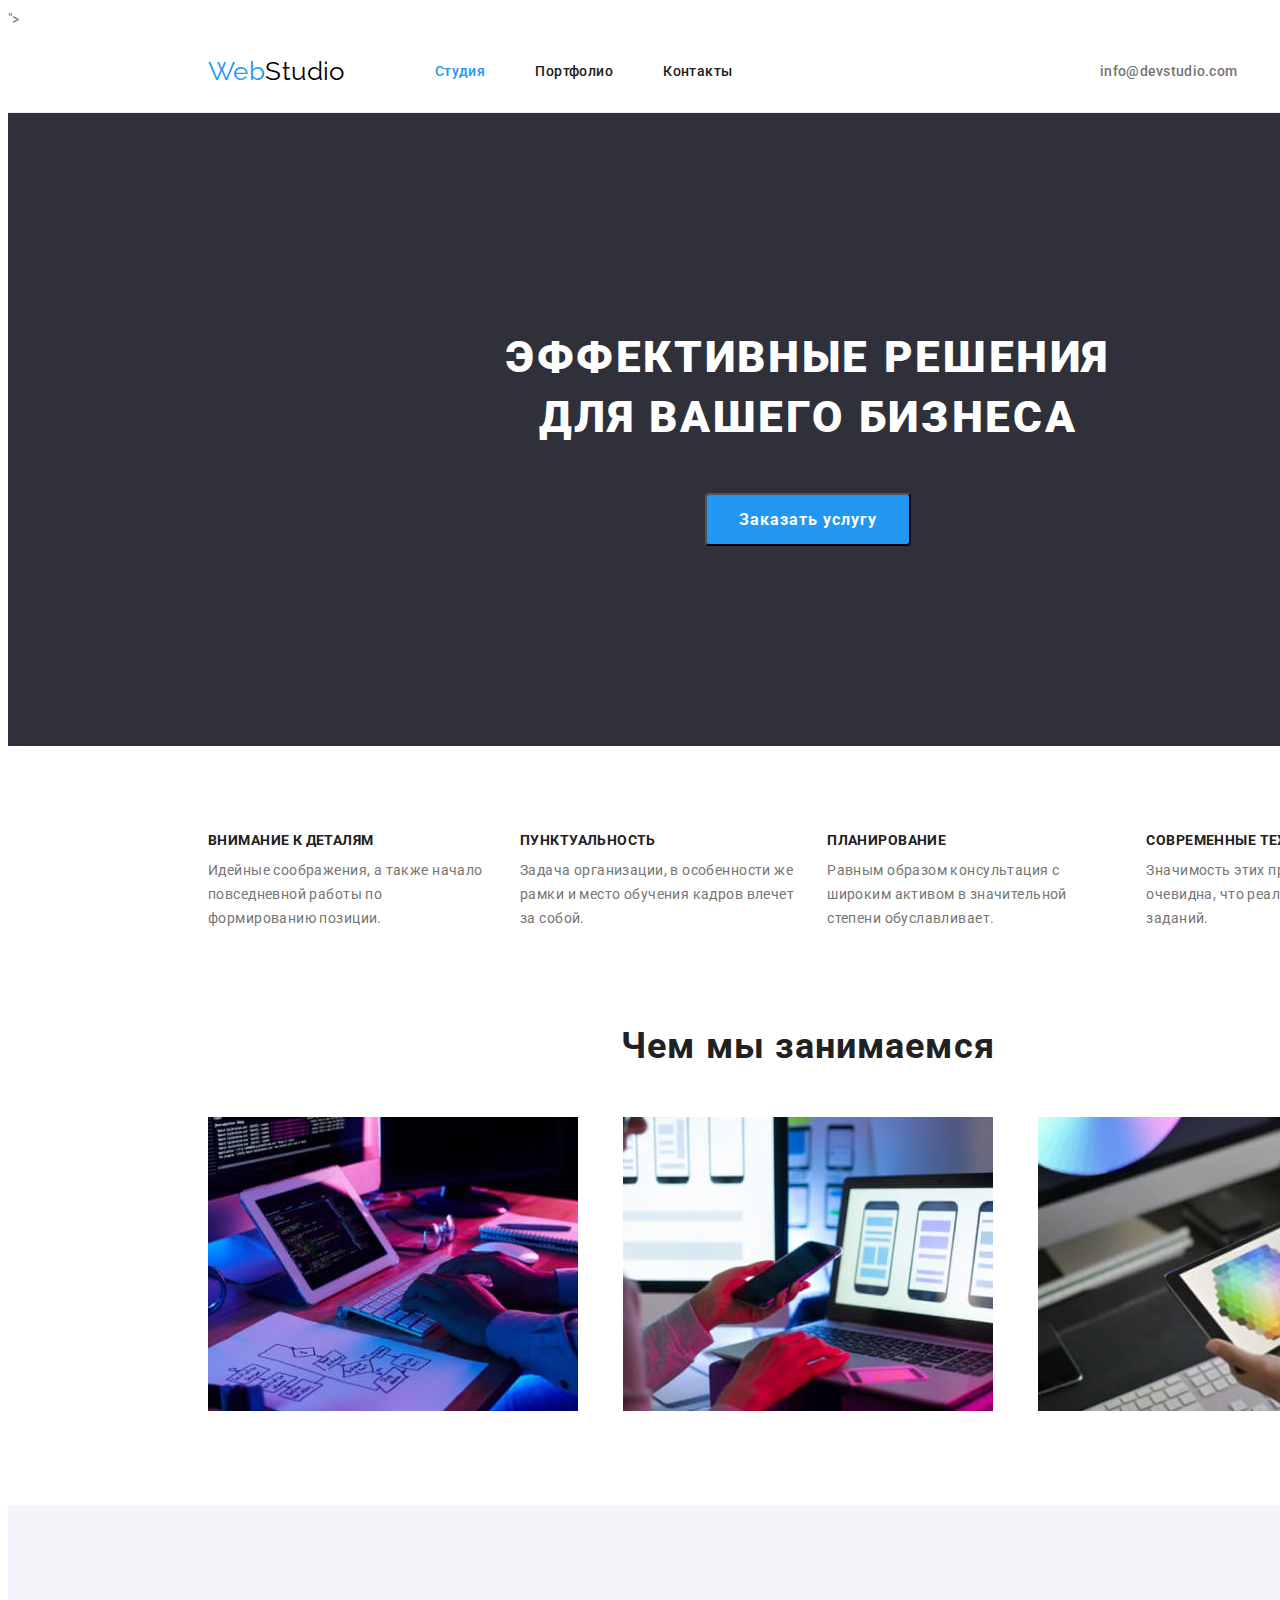
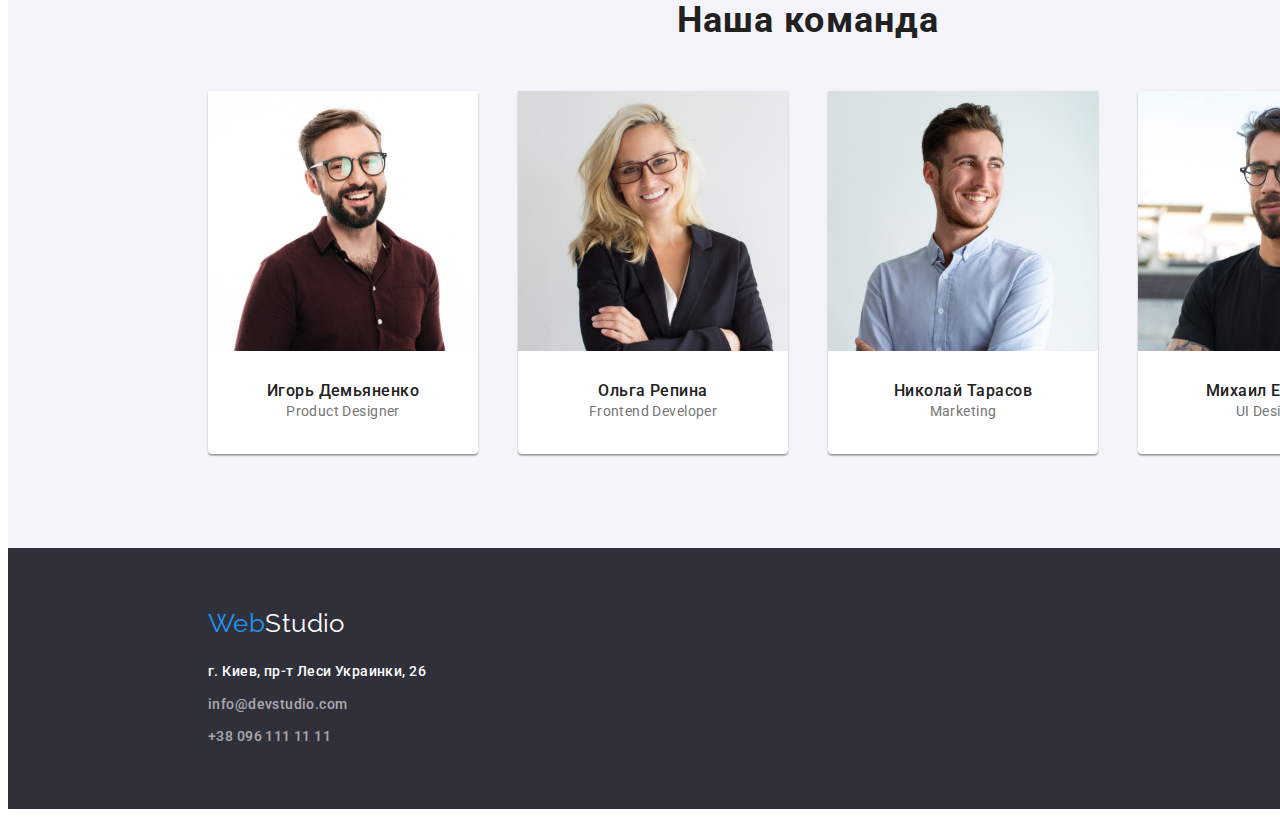
==== index.html @ 7e5b8110 "add flex css" ====
<!DOCTYPE html>
<html lang="ru">

	<head>
		<meta charset="UTF-8" />
		<meta http-equiv="X-UA-Compatible" content="IE=edge" />
		<meta name="viewport" content="width=device-width, initial-scale=1.0" />
		<title>WebStudio | Главная</title>
		<link rel="shortcut icon" href="https://asset-cdn.schoology.com/sites/all/themes/schoology_theme/favicon.ico"
			type="image/x-icon" />
		<link rel="preconnect" href="https://fonts.gstatic.com" />
		<link
			href="https://fonts.googleapis.com/css2?family=Raleway:wght@700&family=Roboto:wght@400;500;700;900&display=swap"
			rel="stylesheet" />
		<link rel="stylesheet" href="<link rel=" stylesheet"
			href="https://cdnjs.cloudflare.com/ajax/libs/modern-normalize/1.1.0/modern-normalize.min.css"
			integrity="sha512-wpPYUAdjBVSE4KJnH1VR1HeZfpl1ub8YT/NKx4PuQ5NmX2tKuGu6U/JRp5y+Y8XG2tV+wKQpNHVUX03MfMFn9Q=="
			crossorigin="anonymous" referrerpolicy="no-referrer" />">
		<link rel="stylesheet" href="./css/style.css" />
	</head>

	<body>
		<header class="header">
			<div class="container head-container">
				<nav class="navigator">
					<a class="text-logo" href="./"><span class="logo">Web</span>Studio </a>
					<ul class="list-header">
						<li class="list-nav-item">
							<a class="list-nav current" href="./index.html">Студия</a>
						</li>
						<li class="list-nav-item">
							<a class="list-nav" href="./portfolio.html">Портфолио</a>
						</li>
						<li class="list-nav-item"><a class="list-nav" href="">Контакты</a></li>
					</ul>
				</nav>

				<div class="header-contact">
					<ul class="list-header">
						<li class="list-contact-item">
							<a href="mailto:info@devstudio.com" class="list-contact">info@devstudio.com</a>
						</li>
						<li class="list-contact-item">
							<a href="tel:+380961111111" class="list-contact">+38 096 111 11 11</a>
						</li>
					</ul>
				</div>
			</div>
		</header>

		<main>
			<!--Главная секция с заглавием-->
			<section class="hero">
				<div class="container">
					<h1 class="hero-title">
						Эффективные решения <br />
						для вашего бизнеса
					</h1>
					<button type="button" class="main-button">Заказать услугу</button>
				</div>
			</section>

			<!--Секция особенности-->
			<div class="container">
				<section>
					<h2 class="invisible">Особенности</h2>
					<ul class="features">
						<li class="list-features-item">
							<h3 class="list-features">Внимание к деталям</h3>
							<p>
								Идейные соображения, а также начало повседневной работы по
								формированию позиции.
							</p>
						</li>
						<li class="list-features-item">
							<h3 class="list-features">Пунктуальность</h3>
							<p>
								Задача организации, в особенности же рамки и место обучения кадров
								влечет за собой.
							</p>
						</li>
						<li class="list-features-item">
							<h3 class="list-features">Планирование</h3>
							<p>
								Равным образом консультация с широким активом в значительной
								степени обуславливает.
							</p>
						</li>
						<li class="list-features-item">
							<h3 class="list-features">Современные технологии</h3>
							<p>
								Значимость этих проблем настолько очевидна, что реализация
								плановых заданий.
							</p>
						</li>
					</ul>
			</div>
			</section>
			<!--Секция Чем мы занимаемся-->
			<div class="container">
				<section class="work">
					<h2 class="title">Чем мы занимаемся</h2>
					<ul class="our-work">
						<li><img src="./images/box_1.jpg" alt="верстка" width="370" /></li>
						<li>
							<img src="./images/box_2.jpg" alt="мобильные устрайства" width="370" />
						</li>
						<li>
							<img src="./images/box_3.jpg" alt="цветовые решения" width="370" />
						</li>
					</ul>
			</div>
			</section>
			<!--Секция Наша команда-->
			<section class="team">
				<div class="container">
					<h2 class="title">Наша команда</h2>
					<ul class="our-team">
						<li class="list-specialist">
							<img src="./images/img_1.jpg" alt="Игорь" width="270" />
							<h3 class="specialist">Игорь Демьяненко</h3>
							<p>Product Designer</p>
						</li>
						<li class="list-specialist">
							<img src="./images/img_2.jpg" alt="Ольга" width="270" />
							<h3 class="specialist">Ольга Репина</h3>
							<p>Frontend Developer</p>
						</li>
						<li class="list-specialist">
							<img src="./images/img_3.jpg" alt="Николай" width="270" />
							<h3 class="specialist">Николай Тарасов</h3>
							<p>Marketing</p>
						</li>
						<li class="list-specialist">
							<img src="./images/img_4.jpg" alt="Михаил" width="270" />
							<h3 class="specialist">Михаил Ермаков</h3>
							<p>UI Designer</p>
						</li>
					</ul>
				</div>
			</section>
		</main>
		<footer class="footer">
			<div class="container foot">
				<a class="text-logo-footer" href="./"><span class="logo">Web</span>Studio</a>
				<address>
					<ul class="list-footer">
						<li class="list-footer-item">
							<a class="adress-footer" href="https://goo.gl/maps/jzQwwj4ujLne8MiLA" target="_blank"
								rel="noopener noreferrer">
								г. Киев, пр-т Леси Украинки, 26</a>
						</li>
						<li class="list-footer-item">
							<a href="mailto:info@devstudio.com" class="footer-contact">info@devstudio.com</a>
						</li>
						<li class="list-footer-item">
							<a href="tel:+380961111111" class="footer-contact">+38 096 111 11 11</a>
						</li>
					</ul>
				</address>
			</div>
		</footer>
	</body>

</html>
---- css/style.css ----
/*  */
:root {
	--primary-white-color: #ffffff;
	--second-dark-color: #2f303a;
	--background-color: #f5f4fa;
	--accent-color: #2196f3;
	--primary-text-color: #212121;
	--second-text-color: #757575;
}
/* primary-font-family: roboto; */
/* logo-font-family: Raleway; */
h1,
h2,
h3,
h4,
h5,
h6,
p {
  margin-top: 0;
  margin-bottom: 0;
}

ul,
ol {
  margin-top: 0;
  margin-bottom: 0;
  padding-left: 0;
}

img {
  display: block;
}
body {
	color: var(--second-text-color);
	background-color: var(--primary-bg-color);
	width: 1600px;
	font-family: "Roboto", sans-serif;
	font-size: 14px;
	font-weight: 400;
	line-height: 1.71;
	letter-spacing: 0.03em;
}
.container {
  width: 1200px;
  margin: 0 auto;
  padding-left: 15px;
  padding-right: 15px;
}
/* =============head================= */
.header {
  border-bottom: 1px solid #ececec;
}
.text-logo {
	font-family: "Raleway", sans-serif;
	font-style: 700;
	font-size: 26px;
	line-height: 1.2;
	color: #000000;
	text-decoration: none;
	padding: 24px 0;
	margin-right: 90px;
}
.logo {
	color: var(--accent-color);
}

.link {
	text-decoration: none;
}
ul {
	list-style-type: none;
}
.list-header :hover,
.list-header :focus {
	color: var(--accent-color);
}
.list-header {
	font-weight: 500;
	font-size: inherit;
	line-height: 1.14;
	padding: 32px 0;
}
.list-header {
	display: flex;
	align-items: center;
}

.list-nav {
	color: var(--primary-text-color);
	font-weight: 500;
	text-decoration: none;
	}
.list-nav-item:not(:last-child) {
	margin-right: 50px;
	}

.current {
	color: var(--accent-color);
}
.list-contact {
	color: var(--second-text-color);
	font-weight: 500;
	font-style: normal;
	text-decoration: none;
	line-height: 1.14;
	letter-spacing: 0.02em;
}
.list-contact-item:not(:last-child) {
	margin-right: 50px;
}
.head-container {
	display: flex;
	align-items: center;
	justify-content: space-between;
}
.navigator {
  display: flex;
  align-items: center;
}
/* =============end-head=================== */

/* ========footer============= */
.list-footer :hover,
.list-footer :focus {
	color: var(--accent-color);
}
.list-footer {
	font-weight: 500;
	font-size: inherit;
	line-height: 1.46;
}
.list-footer-item:not(:last-child) {
	margin-bottom: 9px;
}
.adress-footer {
	color: var(--primary-white-color);
	font-weight: inherit;
	line-height: 1.71;
	letter-spacing: 0.03em;
	font-style: normal;
	text-decoration: none;
}
.footer {
	background-color: var(--second-dark-color);
}
.foot {
	padding: 60px 15px;
}
.text-logo-footer {
	color: var(--primary-white-color);
	font-family: "Raleway", sans-serif;
	font-style: 700;
	font-size: 26px;
	line-height: 1.2;
	text-decoration: none;
	margin-bottom: 20px;
  	display: block;
}
.footer-contact {
	line-height: 1.71;
	letter-spacing: 0.03em;
	color: rgba(255, 255, 255, 0.6);
	text-decoration: none;
	font-style: normal;
}
/* ========end-footer=============== */

/* ==========hero================= */
.hero {
	background-color: var(--second-dark-color);
	padding: 200px 0;
  	text-align: center;
}
/* .hero {
	display: flex;
	justify-content: center;
} */
.hero-title {
	color: var(--primary-white-color);
	font-weight: 900;
	font-size: 44px;
	line-height: 1.36;
	text-align: center;
	letter-spacing: 0.06em;
	text-transform: uppercase;
	padding: 15px 0;
	margin-bottom: 30px;
}
.main-button {
	color: var(--primary-white-color);
	background-color: var(--accent-color);
	border-radius: 4px;
	font-family: inherit;
	font-weight: 700;
	font-size: 16px;
	line-height: 1.87;
	align-items: center;
	text-align: center;
	letter-spacing: 0.06em;
	padding: 10px 32px;
}
.main-button:hover,
.main-button:focus {
	color: var(--primary-text-color);
	background: var(--background-color);
	cursor: pointer;
}
/* =======end-hero============ */

/* ===========studio============== */
.title {
	color: var(--primary-text-color);
	font-weight: 700;
	font-size: 36px;
	line-height: 1.17;
	text-align: center;
	letter-spacing: 0.03em;
	margin-bottom: 50px;
}
.list-features {
	color: var(--primary-text-color);
	font-family: "Roboto", sans-serif;
	font-size: inherit;
	font-weight: 700;
	line-height: 1.14;
	letter-spacing: 0.03em;
	text-transform: uppercase;
	margin-bottom: 10px;
	}
.features {
	display: flex;
	align-items: center;
	justify-content: space-between;
	padding-top: 87px;
	/* padding-bottom: 94px; */
}
.list-features-item:not(:last-child) {
	margin-right: 30px;
	}
.work {
	padding: 94px 0;
}
.our-work {
	display: flex;
	align-items: center;
	justify-content: space-between;
}
.team {
	background-color: var(--background-color);
	text-align: center;
	padding: 94px 0;
}
.our-team {
	display: flex;
	align-items: center;
	justify-content: space-between;
}
.list-specialist {
	background-color: #ffffff;
	border-radius: 0px 0px 4px 4px;
	box-shadow: 0px 1px 3px rgba(0, 0, 0, 0.12), 0px 1px 1px rgba(0, 0, 0, 0.14),
    0px 2px 1px rgba(0, 0, 0, 0.2);
	width: 270px;
	padding-bottom: 30px;
}
.invisible {
	display: none;
}
.specialist {
	color: var(--primary-text-color);
	font-weight: 500;
	font-size: 16px;
	line-height: 1.19;
	letter-spacing: 0.03em;
	padding-top: 30px;
}
/* =========end-studio=========== */

/* ===========portfolio=========== */
.filtre {
	color: var(--primary-text-color);
	background: var(--background-color);
	font-family: inherit;
	font-weight: 500;
	font-size: 16px;
	line-height: 1.63;
}
.filtre:hover,
.filtre:focus {
	color: var(--primary-white-color);
	background: var(--accent-color);
	cursor: pointer;
}
.all {
	color: var(--primary-white-color);
	background: var(--accent-color);
}
.title-project {
	color: var(--primary-text-color);
	font-weight: 700;
	font-size: 18px;
	line-height: 2;
	letter-spacing: 0.06em;
}
.filtre-project {
	font-size: 16px;
	line-height: 1.87;
	letter-spacing: 0.03em;
}
/* =========end-portfolio========= */
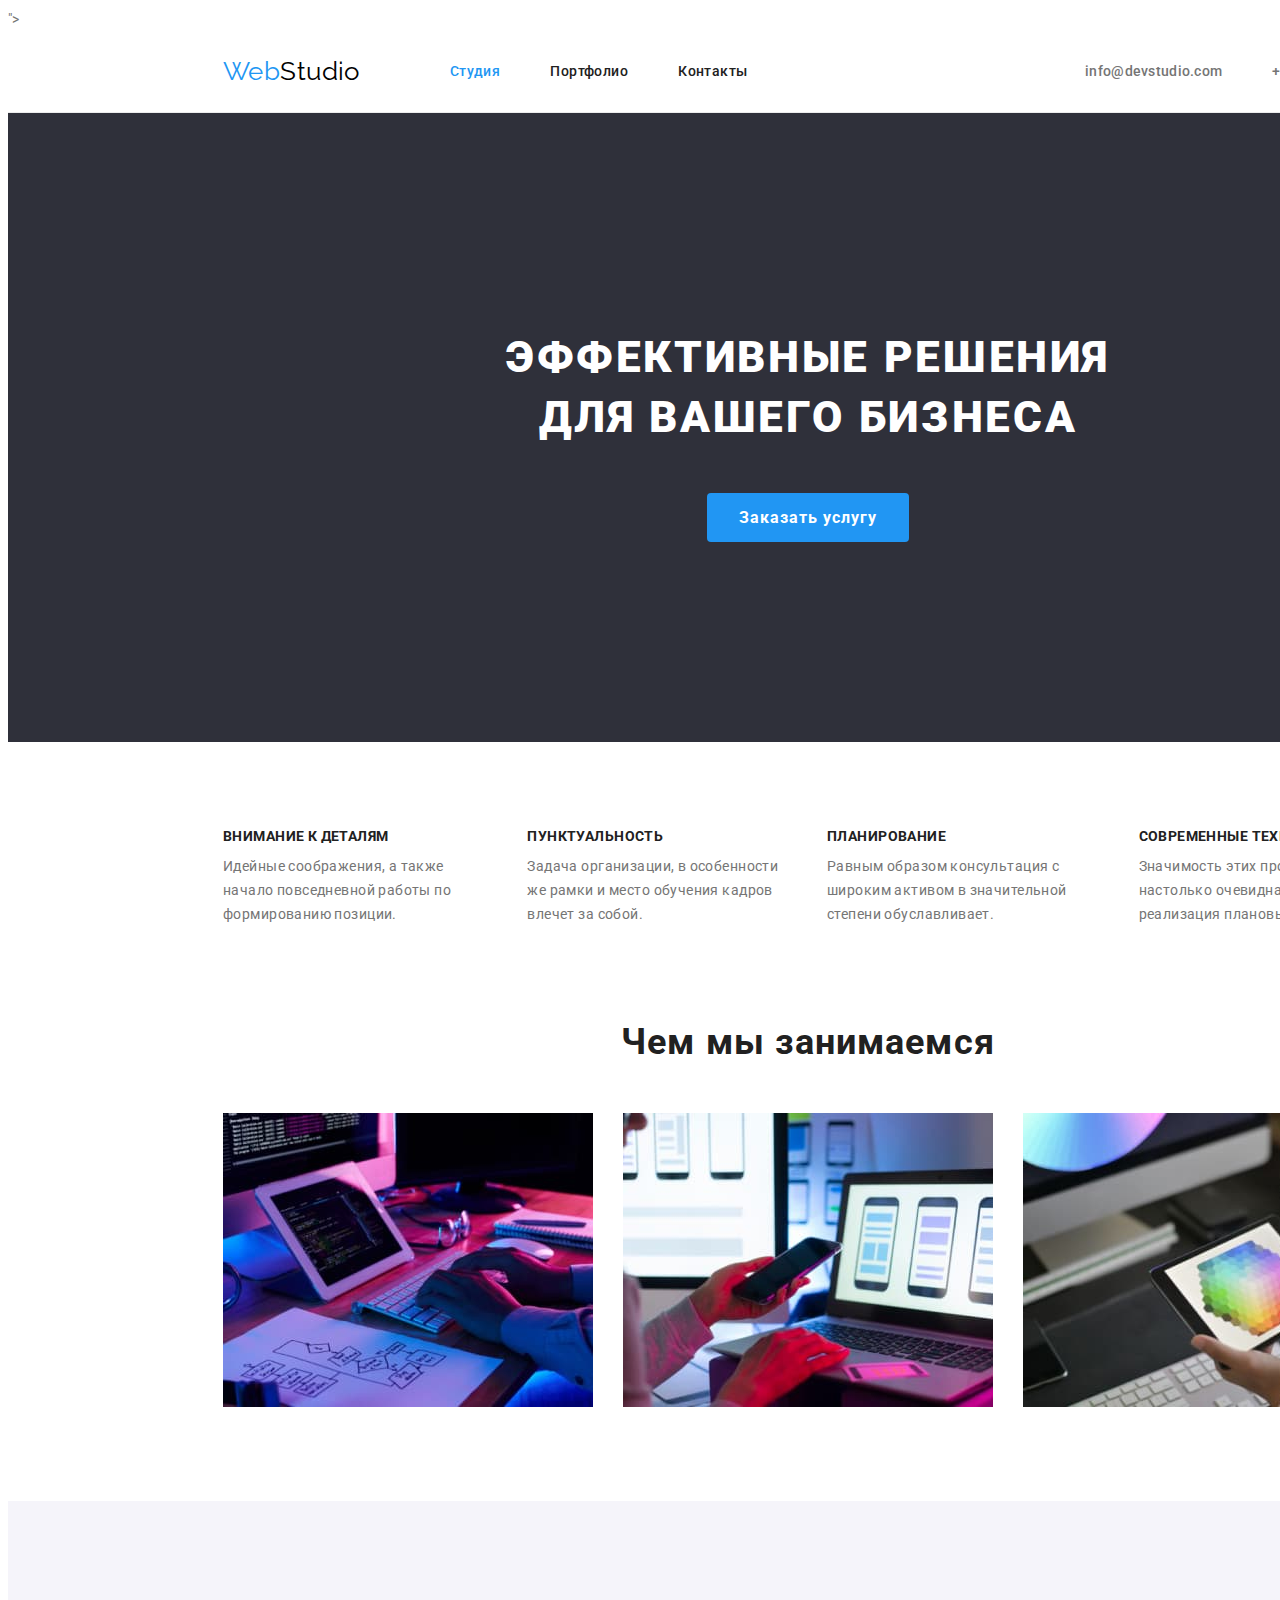
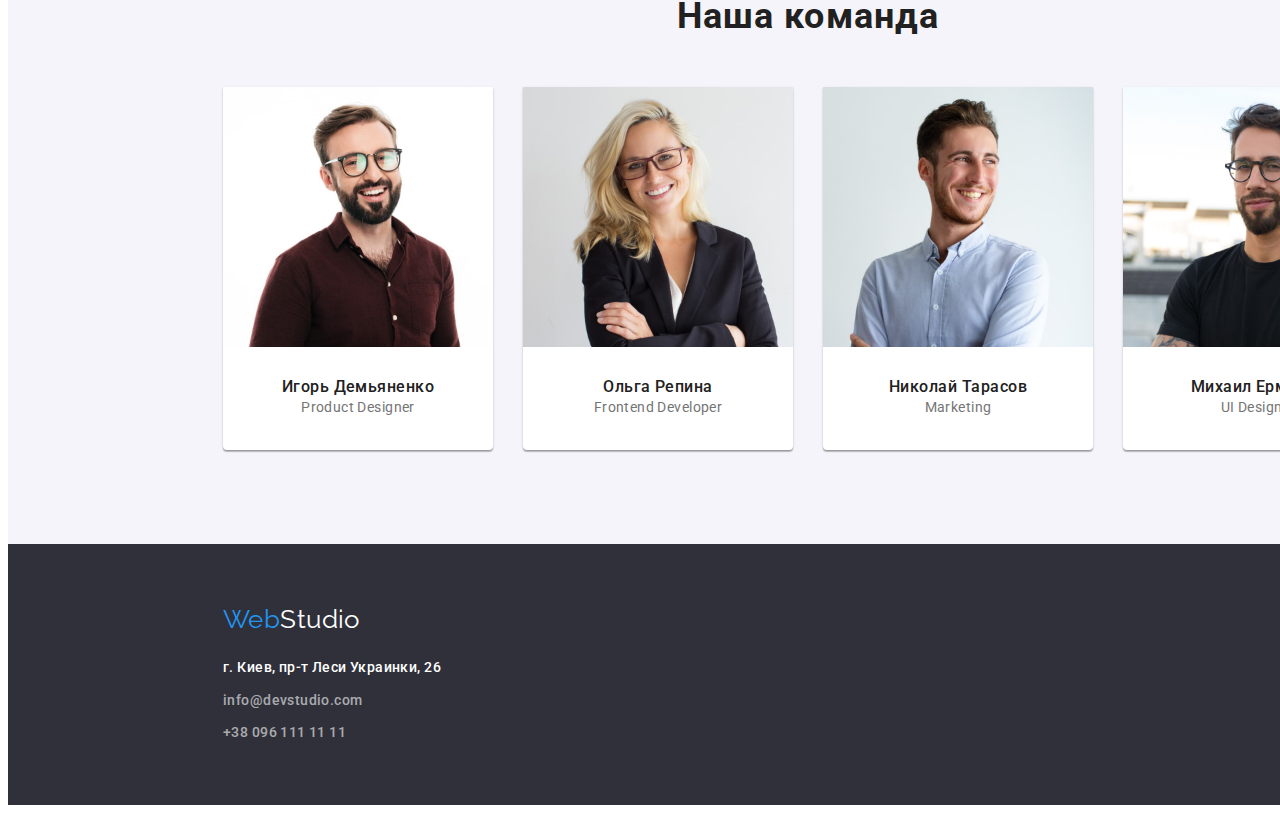
==== commit 7bd3bc72: "add flex to portfolio" ====
--- a/index.html
+++ b/index.html
@@ -63,7 +63,7 @@
 			<!--Секция особенности-->
 			<div class="container">
 				<section>
-					<h2 class="invisible">Особенности</h2>
+					<h2 style="display: none">Особенности</h2>
 					<ul class="features">
 						<li class="list-features-item">
 							<h3 class="list-features">Внимание к деталям</h3>
@@ -114,7 +114,7 @@
 			<!--Секция Наша команда-->
 			<section class="team">
 				<div class="container">
-					<h2 class="title">Наша команда</h2>
+					<h2 class=" title">Наша команда</h2>
 					<ul class="our-team">
 						<li class="list-specialist">
 							<img src="./images/img_1.jpg" alt="Игорь" width="270" />
--- a/css/style.css
+++ b/css/style.css
@@ -16,19 +16,19 @@
 h5,
 h6,
 p {
-  margin-top: 0;
-  margin-bottom: 0;
+	margin-top: 0;
+	margin-bottom: 0;
 }
 
 ul,
 ol {
-  margin-top: 0;
-  margin-bottom: 0;
-  padding-left: 0;
+	margin-top: 0;
+	margin-bottom: 0;
+	padding-left: 0;
 }
 
 img {
-  display: block;
+	display: block;
 }
 body {
 	color: var(--second-text-color);
@@ -41,14 +41,14 @@
 	letter-spacing: 0.03em;
 }
 .container {
-  width: 1200px;
-  margin: 0 auto;
-  padding-left: 15px;
-  padding-right: 15px;
+	width: 1170px;
+	margin: 0 auto;
+	padding-left: 15px;
+	padding-right: 15px;
 }
 /* =============head================= */
 .header {
-  border-bottom: 1px solid #ececec;
+	border-bottom: 1px solid #ececec;
 }
 .text-logo {
 	font-family: "Raleway", sans-serif;
@@ -89,10 +89,10 @@
 	color: var(--primary-text-color);
 	font-weight: 500;
 	text-decoration: none;
-	}
+}
 .list-nav-item:not(:last-child) {
 	margin-right: 50px;
-	}
+}
 
 .current {
 	color: var(--accent-color);
@@ -114,8 +114,8 @@
 	justify-content: space-between;
 }
 .navigator {
-  display: flex;
-  align-items: center;
+	display: flex;
+	align-items: center;
 }
 /* =============end-head=================== */
 
@@ -154,7 +154,7 @@
 	line-height: 1.2;
 	text-decoration: none;
 	margin-bottom: 20px;
-  	display: block;
+	display: block;
 }
 .footer-contact {
 	line-height: 1.71;
@@ -169,12 +169,9 @@
 .hero {
 	background-color: var(--second-dark-color);
 	padding: 200px 0;
-  	text-align: center;
-}
-/* .hero {
-	display: flex;
-	justify-content: center;
-} */
+	text-align: center;
+}
+
 .hero-title {
 	color: var(--primary-white-color);
 	font-weight: 900;
@@ -189,6 +186,7 @@
 .main-button {
 	color: var(--primary-white-color);
 	background-color: var(--accent-color);
+	border: none;
 	border-radius: 4px;
 	font-family: inherit;
 	font-weight: 700;
@@ -226,7 +224,7 @@
 	letter-spacing: 0.03em;
 	text-transform: uppercase;
 	margin-bottom: 10px;
-	}
+}
 .features {
 	display: flex;
 	align-items: center;
@@ -236,7 +234,7 @@
 }
 .list-features-item:not(:last-child) {
 	margin-right: 30px;
-	}
+}
 .work {
 	padding: 94px 0;
 }
@@ -253,18 +251,17 @@
 .our-team {
 	display: flex;
 	align-items: center;
-	justify-content: space-between;
 }
 .list-specialist {
 	background-color: #ffffff;
 	border-radius: 0px 0px 4px 4px;
 	box-shadow: 0px 1px 3px rgba(0, 0, 0, 0.12), 0px 1px 1px rgba(0, 0, 0, 0.14),
-    0px 2px 1px rgba(0, 0, 0, 0.2);
+		0px 2px 1px rgba(0, 0, 0, 0.2);
 	width: 270px;
 	padding-bottom: 30px;
 }
-.invisible {
-	display: none;
+.list-specialist:not(:last-child) {
+	margin-right: 30px;
 }
 .specialist {
 	color: var(--primary-text-color);
@@ -277,6 +274,16 @@
 /* =========end-studio=========== */
 
 /* ===========portfolio=========== */
+.list-filtre {
+	display: flex;
+	justify-content: center;
+	padding-top: 112px;
+	margin-bottom: 50px;
+}
+.filtre-item:not(:last-child) {
+	margin-right: 8px;
+}
+
 .filtre {
 	color: var(--primary-text-color);
 	background: var(--background-color);
@@ -284,16 +291,45 @@
 	font-weight: 500;
 	font-size: 16px;
 	line-height: 1.63;
-}
+	text-align: center;
+	border-radius: 4px;
+	border: none;
+	padding: 6px 25px;
+}
+
 .filtre:hover,
 .filtre:focus {
 	color: var(--primary-white-color);
 	background: var(--accent-color);
+	box-shadow: 0px 3px 1px rgba(0, 0, 0, 0.1), 0px 1px 2px rgba(0, 0, 0, 0.08),
+		0px 2px 2px rgba(0, 0, 0, 0.12);
 	cursor: pointer;
 }
 .all {
 	color: var(--primary-white-color);
 	background: var(--accent-color);
+}
+.list-project {
+	display: flex;
+	padding-bottom: 75px;
+	flex-wrap: wrap;
+	margin-left: -30px;
+	margin-top: -30px;
+}
+.project-item {
+	flex-basis: calc((100% - 90px) / 3);
+	margin-left: 30px;
+	margin-top: 30px;
+}
+.project-item:nth-last-child(-n + 3) {
+	margin-bottom: 0px;
+}
+.portfolio-card-content {
+	display: block;
+	padding: 20px 24px;
+	border-right: 1px solid #eeeeee;
+	border-bottom: 1px solid #eeeeee;
+	border-left: 1px solid #eeeeee;
 }
 .title-project {
 	color: var(--primary-text-color);
@@ -301,6 +337,7 @@
 	font-size: 18px;
 	line-height: 2;
 	letter-spacing: 0.06em;
+	margin-bottom: 4px;
 }
 .filtre-project {
 	font-size: 16px;
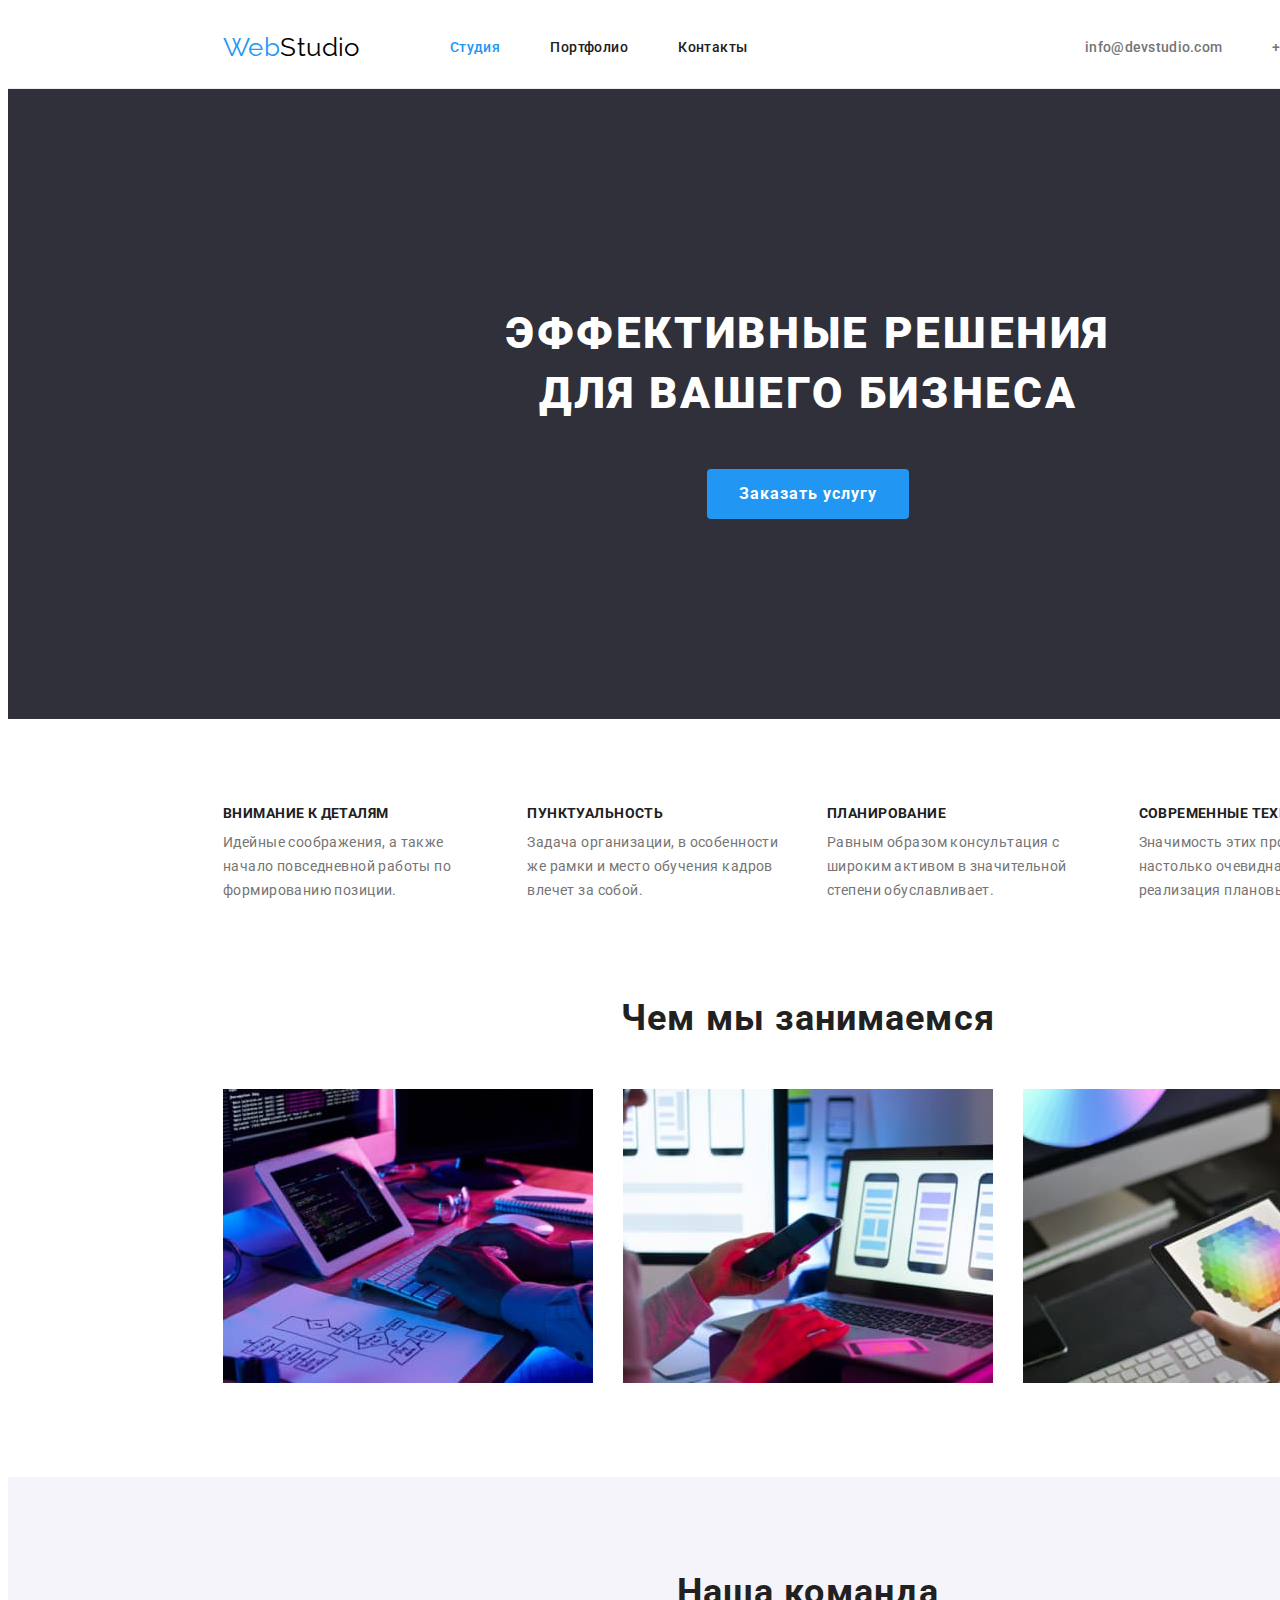
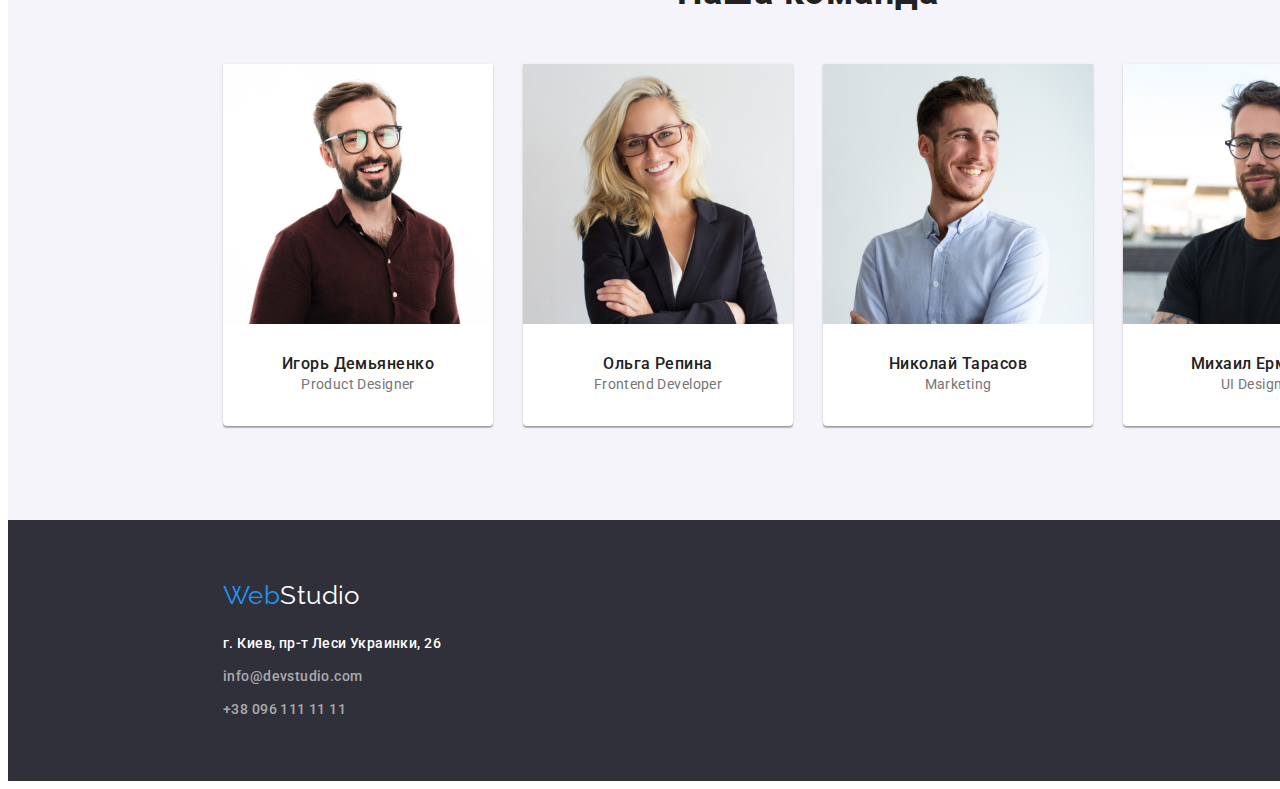
==== commit 3cbeb754: "fix tag position" ====
--- a/index.html
+++ b/index.html
@@ -12,10 +12,10 @@
 		<link
 			href="https://fonts.googleapis.com/css2?family=Raleway:wght@700&family=Roboto:wght@400;500;700;900&display=swap"
 			rel="stylesheet" />
-		<link rel="stylesheet" href="<link rel=" stylesheet"
+		<link rel="stylesheet"
 			href="https://cdnjs.cloudflare.com/ajax/libs/modern-normalize/1.1.0/modern-normalize.min.css"
 			integrity="sha512-wpPYUAdjBVSE4KJnH1VR1HeZfpl1ub8YT/NKx4PuQ5NmX2tKuGu6U/JRp5y+Y8XG2tV+wKQpNHVUX03MfMFn9Q=="
-			crossorigin="anonymous" referrerpolicy="no-referrer" />">
+			crossorigin="anonymous" referrerpolicy="no-referrer" />
 		<link rel="stylesheet" href="./css/style.css" />
 	</head>
 
@@ -94,8 +94,8 @@
 							</p>
 						</li>
 					</ul>
+				</section>
 			</div>
-			</section>
 			<!--Секция Чем мы занимаемся-->
 			<div class="container">
 				<section class="work">
@@ -109,8 +109,8 @@
 							<img src="./images/box_3.jpg" alt="цветовые решения" width="370" />
 						</li>
 					</ul>
+				</section>
 			</div>
-			</section>
 			<!--Секция Наша команда-->
 			<section class="team">
 				<div class="container">
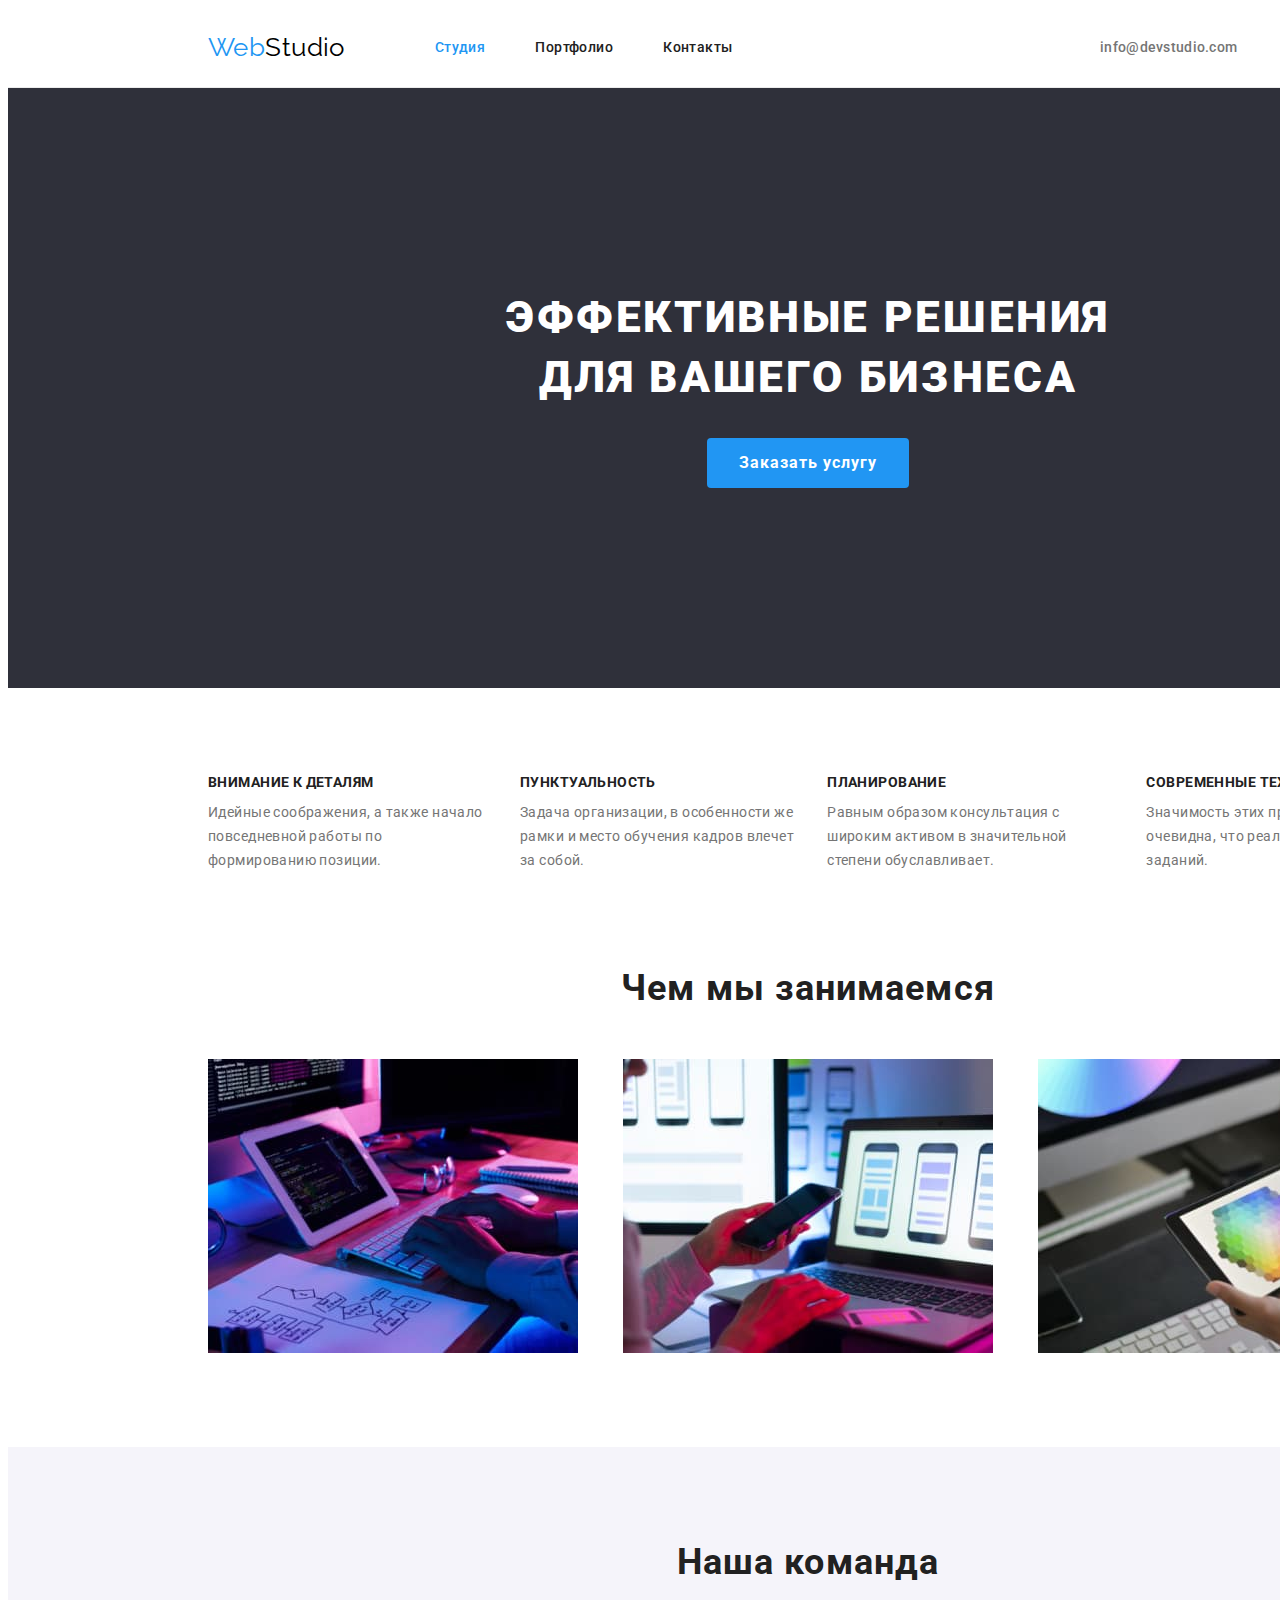
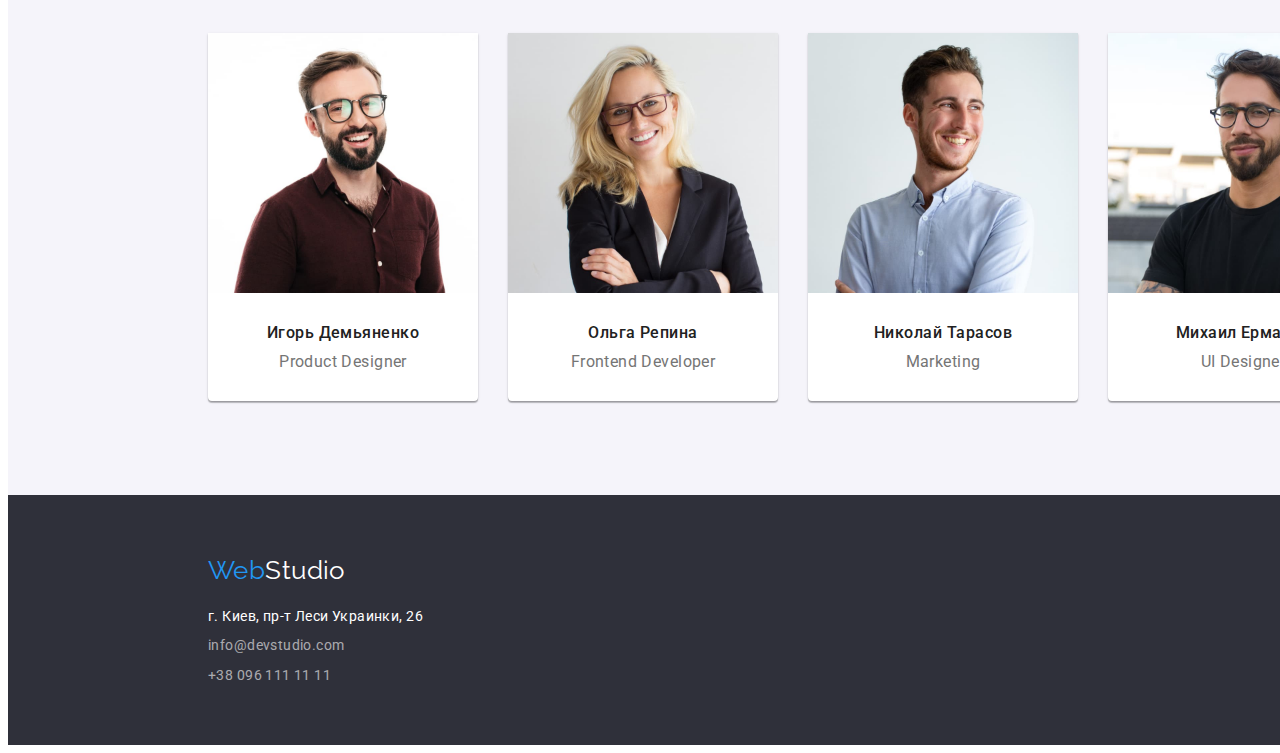
==== commit 17318c60: "fix tag position, change padding" ====
--- a/index.html
+++ b/index.html
@@ -97,8 +97,8 @@
 				</section>
 			</div>
 			<!--Секция Чем мы занимаемся-->
-			<div class="container">
-				<section class="work">
+			<section class="work">
+				<div class="container">
 					<h2 class="title">Чем мы занимаемся</h2>
 					<ul class="our-work">
 						<li><img src="./images/box_1.jpg" alt="верстка" width="370" /></li>
@@ -109,8 +109,9 @@
 							<img src="./images/box_3.jpg" alt="цветовые решения" width="370" />
 						</li>
 					</ul>
-				</section>
-			</div>
+				</div>
+			</section>
+
 			<!--Секция Наша команда-->
 			<section class="team">
 				<div class="container">
@@ -118,23 +119,31 @@
 					<ul class="our-team">
 						<li class="list-specialist">
 							<img src="./images/img_1.jpg" alt="Игорь" width="270" />
-							<h3 class="specialist">Игорь Демьяненко</h3>
-							<p>Product Designer</p>
+							<div class="our-specialist">
+								<h3 class="specialist">Игорь Демьяненко</h3>
+								<p>Product Designer</p>
+							</div>
 						</li>
 						<li class="list-specialist">
 							<img src="./images/img_2.jpg" alt="Ольга" width="270" />
-							<h3 class="specialist">Ольга Репина</h3>
-							<p>Frontend Developer</p>
+							<div class="our-specialist">
+								<h3 class="specialist">Ольга Репина</h3>
+								<p>Frontend Developer</p>
+							</div>
 						</li>
 						<li class="list-specialist">
 							<img src="./images/img_3.jpg" alt="Николай" width="270" />
-							<h3 class="specialist">Николай Тарасов</h3>
-							<p>Marketing</p>
+							<div class="our-specialist">
+								<h3 class="specialist">Николай Тарасов</h3>
+								<p>Marketing</p>
+							</div>
 						</li>
 						<li class="list-specialist">
 							<img src="./images/img_4.jpg" alt="Михаил" width="270" />
-							<h3 class="specialist">Михаил Ермаков</h3>
-							<p>UI Designer</p>
+							<div class="our-specialist">
+								<h3 class="specialist">Михаил Ермаков</h3>
+								<p>UI Designer</p>
+							</div>
 						</li>
 					</ul>
 				</div>
--- a/css/style.css
+++ b/css/style.css
@@ -41,7 +41,7 @@
 	letter-spacing: 0.03em;
 }
 .container {
-	width: 1170px;
+	width: 1200px;
 	margin: 0 auto;
 	padding-left: 15px;
 	padding-right: 15px;
@@ -78,17 +78,19 @@
 	font-weight: 500;
 	font-size: inherit;
 	line-height: 1.14;
+}
+.list-header {
+	display: flex;
+	align-items: center;
+}
+
+.list-nav {
+	color: var(--primary-text-color);
+	/* font-weight: 500;
+	font-size: inherit;
+	line-height: 1.14; */
+	text-decoration: none;
 	padding: 32px 0;
-}
-.list-header {
-	display: flex;
-	align-items: center;
-}
-
-.list-nav {
-	color: var(--primary-text-color);
-	font-weight: 500;
-	text-decoration: none;
 }
 .list-nav-item:not(:last-child) {
 	margin-right: 50px;
@@ -125,7 +127,7 @@
 	color: var(--accent-color);
 }
 .list-footer {
-	font-weight: 500;
+	font-weight: inherit;
 	font-size: inherit;
 	line-height: 1.46;
 }
@@ -134,8 +136,6 @@
 }
 .adress-footer {
 	color: var(--primary-white-color);
-	font-weight: inherit;
-	line-height: 1.71;
 	letter-spacing: 0.03em;
 	font-style: normal;
 	text-decoration: none;
@@ -157,7 +157,6 @@
 	display: block;
 }
 .footer-contact {
-	line-height: 1.71;
 	letter-spacing: 0.03em;
 	color: rgba(255, 255, 255, 0.6);
 	text-decoration: none;
@@ -180,7 +179,6 @@
 	text-align: center;
 	letter-spacing: 0.06em;
 	text-transform: uppercase;
-	padding: 15px 0;
 	margin-bottom: 30px;
 }
 .main-button {
@@ -258,18 +256,23 @@
 	box-shadow: 0px 1px 3px rgba(0, 0, 0, 0.12), 0px 1px 1px rgba(0, 0, 0, 0.14),
 		0px 2px 1px rgba(0, 0, 0, 0.2);
 	width: 270px;
-	padding-bottom: 30px;
+	/* padding-bottom: 30px; */
 }
 .list-specialist:not(:last-child) {
 	margin-right: 30px;
 }
+.our-specialist {
+	font-size: 16px;
+	line-height: 1.19;
+	padding: 30px 0;
+}
 .specialist {
 	color: var(--primary-text-color);
+	font-size: 16px;
+	line-height: 1.19;
 	font-weight: 500;
-	font-size: 16px;
-	line-height: 1.19;
-	letter-spacing: 0.03em;
-	padding-top: 30px;
+	letter-spacing: 0.03em;
+	margin-bottom: 10px;
 }
 /* =========end-studio=========== */
 
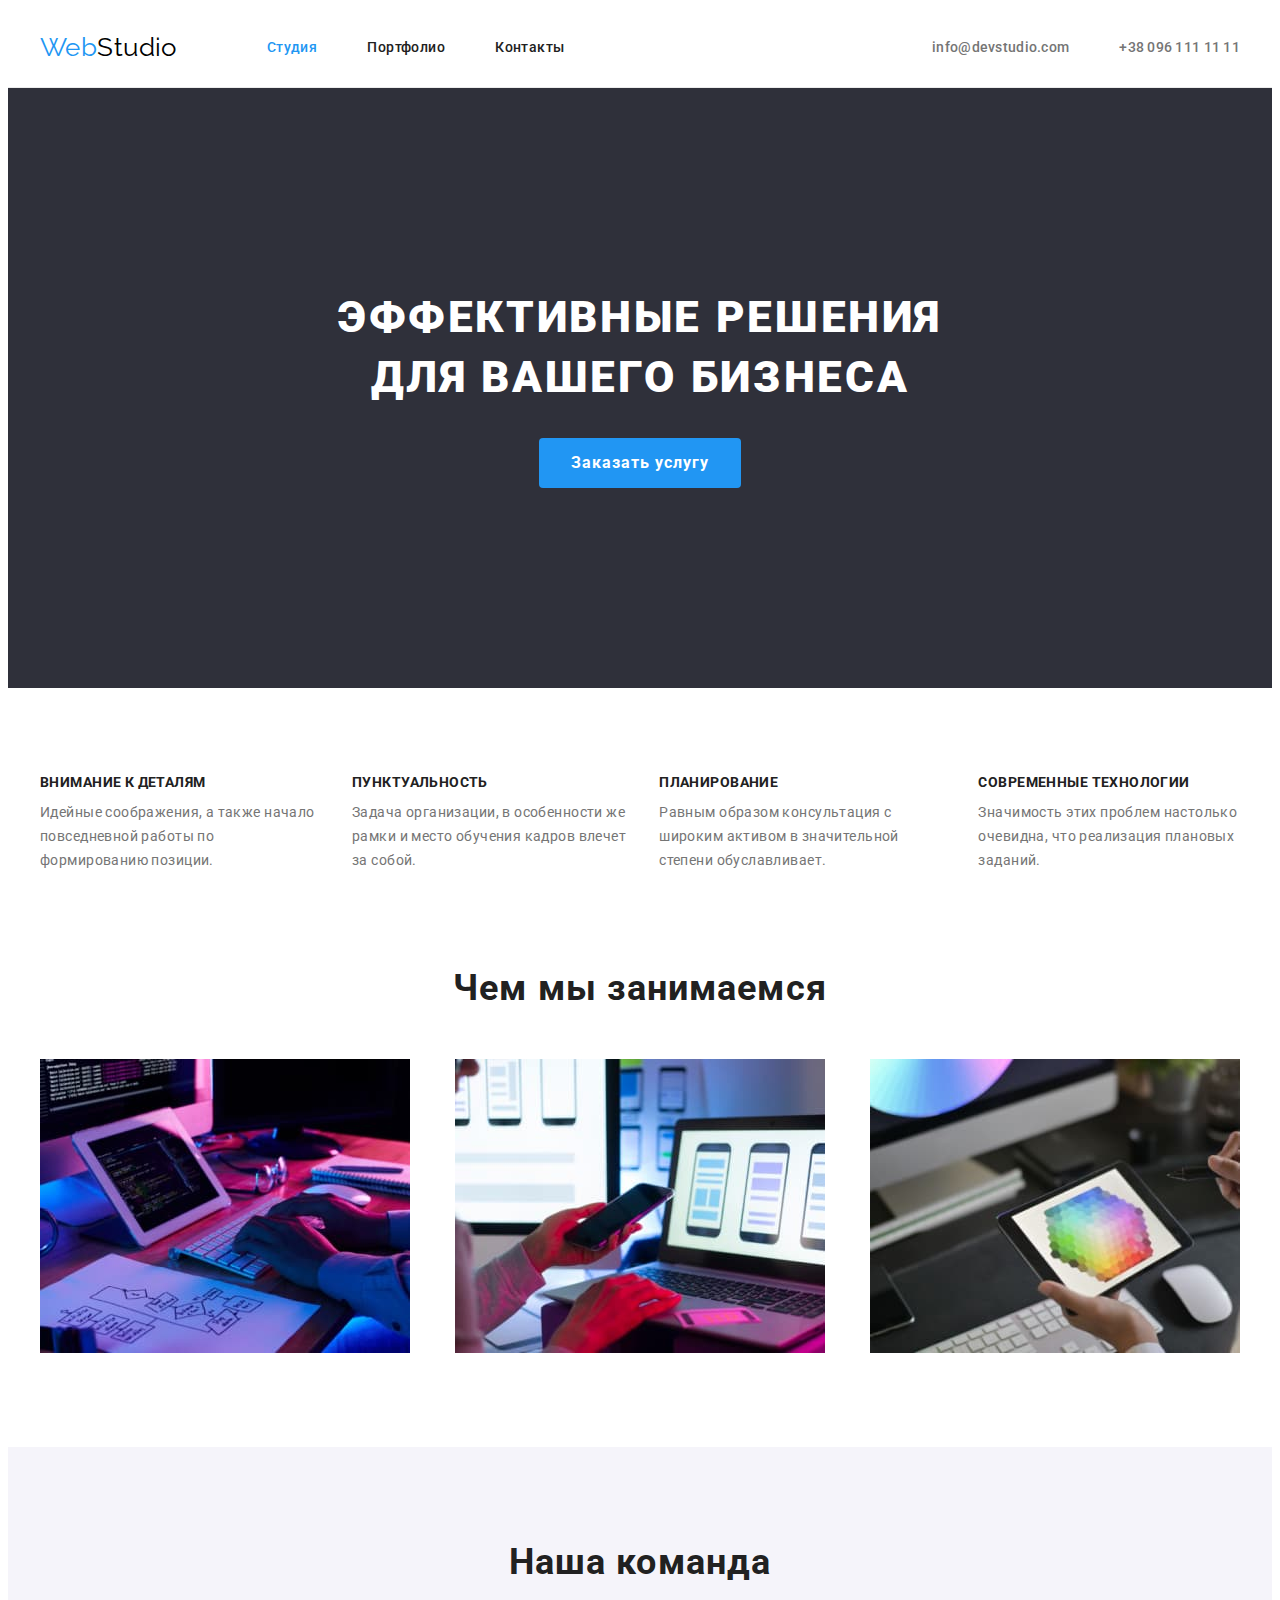
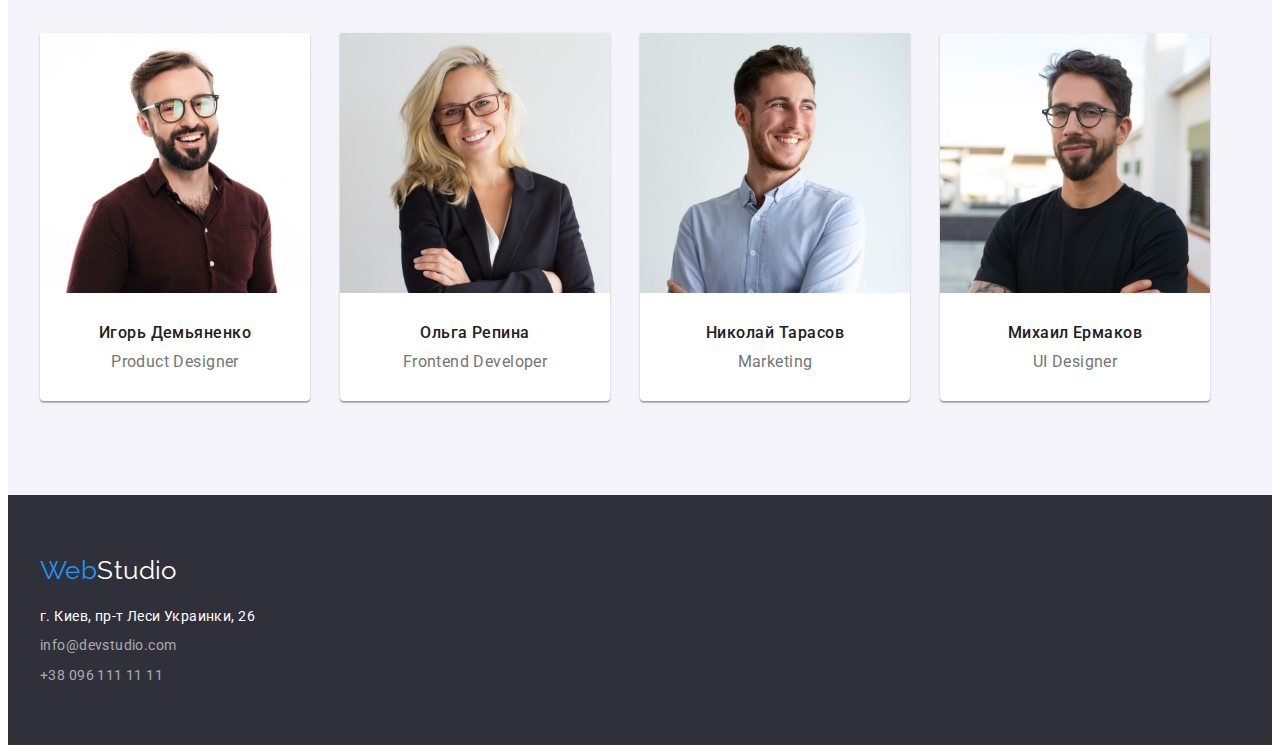
==== commit 24091791: "add visually-hidden, hidden body width" ====
--- a/index.html
+++ b/index.html
@@ -63,7 +63,7 @@
 			<!--Секция особенности-->
 			<div class="container">
 				<section>
-					<h2 style="display: none">Особенности</h2>
+					<h2 class="visually-hidden">Особенности</h2>
 					<ul class="features">
 						<li class="list-features-item">
 							<h3 class="list-features">Внимание к деталям</h3>
--- a/css/style.css
+++ b/css/style.css
@@ -33,7 +33,7 @@
 body {
 	color: var(--second-text-color);
 	background-color: var(--primary-bg-color);
-	width: 1600px;
+	/* width: 1600px; */
 	font-family: "Roboto", sans-serif;
 	font-size: 14px;
 	font-weight: 400;
@@ -45,6 +45,18 @@
 	margin: 0 auto;
 	padding-left: 15px;
 	padding-right: 15px;
+}
+.visually-hidden {
+	position: absolute;
+	white-space: nowrap;
+	width: 1px;
+	height: 1px;
+	overflow: hidden;
+	border: 0;
+	padding: 0;
+	clip: rect(0 0 0 0);
+	clip-path: inset(50%);
+	margin: -1px;
 }
 /* =============head================= */
 .header {
